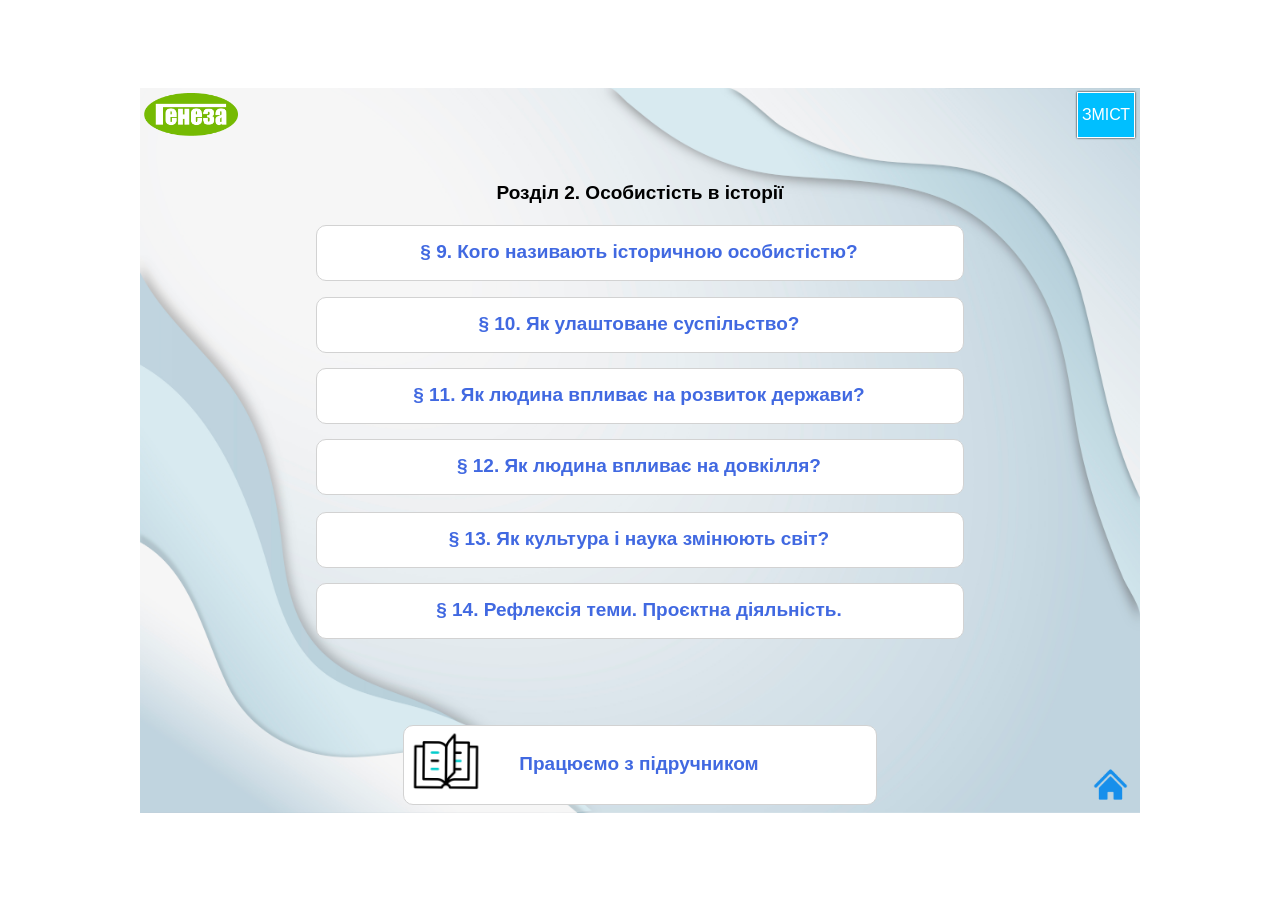
==== index.html @ 0160d8e9 "Add files via upload" ====
<!doctype html>
<html>
<head>
<meta charset="utf-8">
<title>Україна і світ. 5 клас</title>
<meta name="generator" content="WYSIWYG Web Builder 20 - https://www.wysiwygwebbuilder.com">
<link href="historysvit5part2.css" rel="stylesheet">
<link href="index.css" rel="stylesheet">
<script src="jquery-3.7.1.min.js"></script>
<script src="wb.panel.min.js"></script>
<script>
$(document).ready(function()
{
   $("#PanelMenu2").panel({animate: true, animationDuration: 200, animationEasing: 'linear', dismissible: true, display: 'push', position: 'right', toggle: true});
});
</script>
</head>
<body>
<div id="space"><br></div>
<div id="container">
<div id="wb_Image1" style="position:absolute;left:0px;top:0px;width:1000px;height:725px;z-index:0;">
<img src="images/Тло_УіС_5.jpg" id="Image1" alt="Modern soft green watercolor texture background design vector" title="Modern soft green watercolor texture background design vector" width="1000" height="667"></div>
<div id="wb_Shape3" style="position:absolute;left:176px;top:137px;width:648px;height:56px;z-index:1;">
<a href="./p1.html"><div id="Shape3"><div id="Shape3_text"><div><span style="color:#4169E1;font-family:Arial;font-size:19px;"><strong>§ 9. Кого називають історичною особистістю?</strong></span></div></div></div></a></div>
<div id="wb_Shape4" style="position:absolute;left:263px;top:637px;width:474px;height:80px;z-index:2;">
<div id="Shape4"><div id="Shape4_text"><div><span style="color:#4169E1;font-family:Arial;font-size:19px;"><strong>Працюємо з підручником</strong></span></div></div></div></div>
<div id="wb_PanelMenu2" style="position:absolute;left:937px;top:4px;width:56px;height:44px;text-align:center;z-index:3;">
<a href="#PanelMenu2_markup" id="PanelMenu2">&#1047;&#1052;&#1030;&#1057;&#1058;</a>
<div id="PanelMenu2_markup">
<ul role="menu">
<li role="menuitem"><a href="./pro.html" class="nav-link"><svg class="icon" viewBox="0 0 1024 1024" version="1.1" xmlns="http://www.w3.org/2000/svg">
   <path d="M512 1024 C605 1023, 690 1000, 768 956 L768 956 L768 956 C845 911, 908 848, 956 768 C1001 687, 1024 601, 1024 512 C1024 423, 1001 337, 956 256 C908 176, 845 113, 768 68 C690 24, 605 1, 512 0 C418 1, 333 24, 256 68 C178 113, 116 176, 68 256 C22 337, 0 423, 0 512 C0 601, 22 687, 68 768 C116 848, 178 911, 256 956 C333 1000, 418 1023, 512 1024 Z M432 672 L480 672 L432 672 L480 672 L480 544 L480 544 L432 544 L432 544 C402 541, 386 525, 384 496 C386 467, 402 451, 432 449 L528 449 L528 449 C557 451, 573 467, 577 496 L577 672 L577 672 L592 672 L592 672 C621 675, 637 691, 640 720 C637 749, 621 765, 592 768 L432 768 L432 768 C402 765, 386 749, 384 720 C386 691, 402 675, 432 672 Z M512 256 C530 256, 546 262, 558 274 L558 274 L558 274 C570 286, 577 301, 577 321 C577 339, 570 354, 558 366 C546 378, 530 384, 512 384 C493 384, 478 378, 466 366 C454 354, 449 339, 449 321 C449 301, 454 286, 466 274 C478 262, 493 256, 512 256"/>
</svg>
<span>&#1055;&#1088;&#1086; &#1045;-&#1044;&#1086;&#1076;&#1072;&#1090;&#1086;&#1082;</span></a></li>
<li role="menuitem"><a href="./index.html" class="nav-link">&#1057;&#1090;&#1072;&#1088;&#1090;&#1086;&#1074;&#1072; &#1089;&#1090;&#1086;&#1088;&#1110;&#1085;&#1082;&#1072;</a></li>
<li role="menuitem"><a href="facetime:" class="nav-link">&#1056;&#1054;&#1047;&#1044;&#1030;&#1051; 2. &#1054;&#1089;&#1086;&#1073;&#1080;&#1089;&#1090;&#1110;&#1089;&#1090;&#1100; &#1074; &#1110;&#1089;&#1090;&#1086;&#1088;&#1110;&#1111;</a></li>
<li role="menuitem"><a href="./p1.html" class="nav-link">&#167; 9. &#1050;&#1086;&#1075;&#1086; &#1085;&#1072;&#1079;&#1080;&#1074;&#1072;&#1102;&#1090;&#1100; &#1110;&#1089;&#1090;&#1086;&#1088;&#1080;&#1095;&#1085;&#1086;&#1102; &#1086;&#1089;&#1086;&#1073;&#1080;&#1089;&#1090;&#1110;&#1089;&#1090;&#1102;?</a></li>
<li role="menuitem"><a href="./p2.html" target="_blank" class="nav-link">&#167; 10. &#1071;&#1082; &#1091;&#1083;&#1072;&#1096;&#1090;&#1086;&#1074;&#1072;&#1085;&#1077; &#1089;&#1091;&#1089;&#1087;&#1110;&#1083;&#1100;&#1089;&#1090;&#1074;&#1086;?</a></li>
<li role="menuitem"><a href="./p3.html" class="nav-link">&#167; 11. &#1071;&#1082; &#1083;&#1102;&#1076;&#1080;&#1085;&#1072; &#1074;&#1087;&#1083;&#1080;&#1074;&#1072;&#1108; &#1085;&#1072; &#1088;&#1086;&#1079;&#1074;&#1080;&#1090;&#1086;&#1082; &#1076;&#1077;&#1088;&#1078;&#1072;&#1074;&#1080;?</a></li>
<li role="menuitem"><a href="./p4.html" class="nav-link">&#167; 12. &#1071;&#1082; &#1083;&#1102;&#1076;&#1080;&#1085;&#1072; &#1074;&#1087;&#1083;&#1080;&#1074;&#1072;&#1108; &#1085;&#1072; &#1076;&#1086;&#1074;&#1082;&#1110;&#1083;&#1083;&#1103;?</a></li>
<li role="menuitem"><a href="./p5.html" class="nav-link">&#167; 13. &#1071;&#1082; &#1082;&#1091;&#1083;&#1100;&#1090;&#1091;&#1088;&#1072; &#1110; &#1085;&#1072;&#1091;&#1082;&#1072; &#1079;&#1084;&#1110;&#1085;&#1102;&#1102;&#1090;&#1100; &#1089;&#1074;&#1110;&#1090;?</a></li>
<li role="menuitem"><a href="./p6.html" class="nav-link">&#167; 14. &#1056;&#1077;&#1092;&#1083;&#1077;&#1082;&#1089;&#1110;&#1103; &#1090;&#1077;&#1084;&#1080;. &#1055;&#1088;&#1086;&#1108;&#1082;&#1090;&#1085;&#1072; &#1076;&#1110;&#1103;&#1083;&#1100;&#1085;&#1110;&#1089;&#1090;&#1100;.</a></li>
</ul>
</div>
</div>
<div id="wb_Image9" style="position:absolute;left:946px;top:672px;width:49px;height:49px;z-index:4;">
<a href="./p1p1.html"><img src="images/free-icon-building-14034653.png" id="Image9" alt="" width="49" height="49"></a></div>
<div id="wb_Image10" style="position:absolute;left:4px;top:5px;width:94px;height:43px;z-index:5;">
<img src="images/Генеза_.png" id="Image10" alt="" width="94" height="43"></div>
<div id="wb_Text1" style="position:absolute;left:335px;top:94px;width:330px;height:21px;text-align:center;z-index:6;">
<span style="color:#000000;font-family:Arial;font-size:19px;"><strong>Розділ 2. Особистість в історії</strong></span></div>
<div id="wb_Image2" style="position:absolute;left:269px;top:640px;width:74px;height:74px;z-index:7;">
<img src="images/book.gif" id="Image2" alt="" width="74" height="74"></div>
<div id="wb_Shape1" style="position:absolute;left:176px;top:209px;width:648px;height:56px;z-index:8;">
<a href="./p2.html"><div id="Shape1"><div id="Shape1_text"><div><span style="color:#4169E1;font-family:Arial;font-size:19px;"><strong>§ 10. Як улаштоване суспільство?</strong></span></div></div></div></a></div>
<div id="wb_Shape2" style="position:absolute;left:176px;top:280px;width:648px;height:56px;z-index:9;">
<a href="./p3.html"><div id="Shape2"><div id="Shape2_text"><div><span style="color:#4169E1;font-family:Arial;font-size:19px;"><strong>§ 11. Як людина впливає на розвиток держави?</strong></span></div></div></div></a></div>
<div id="wb_Shape5" style="position:absolute;left:176px;top:351px;width:648px;height:56px;z-index:10;">
<a href="./p4.html"><div id="Shape5"><div id="Shape5_text"><div><span style="color:#4169E1;font-family:Arial;font-size:19px;"><strong>§ 12. Як людина впливає на довкілля?</strong></span></div></div></div></a></div>
<div id="wb_Shape6" style="position:absolute;left:176px;top:424px;width:648px;height:56px;z-index:11;">
<a href="./p5.html"><div id="Shape6"><div id="Shape6_text"><div><span style="color:#4169E1;font-family:Arial;font-size:19px;"><strong>§ 13. Як культура і наука змінюють світ?</strong></span></div></div></div></a></div>
<div id="wb_Shape7" style="position:absolute;left:176px;top:495px;width:648px;height:56px;z-index:12;">
<a href="./p6.html"><div id="Shape7"><div id="Shape7_text"><div><span style="color:#4169E1;font-family:Arial;font-size:19px;"><strong>§ 14. Рефлексія теми. Проєктна діяльність.</strong></span></div></div></div></a></div>
</div>
</body>
</html>
---- historysvit5part2.css ----
h1, .h1
{
   font-family: Arial;
   font-weight: bold;
   font-size: 32px;
   text-decoration: none;
   color: #000000;
   --color: #000000;
   background-color: transparent;
   margin: 0 0 0 0;
   padding: 0 0 0 0;
   display: inline-block;
}
h2, .h2
{
   font-family: Arial;
   font-weight: bold;
   font-size: 27px;
   text-decoration: none;
   color: #000000;
   --color: #000000;
   background-color: transparent;
   margin: 0 0 0 0;
   padding: 0 0 0 0;
   display: inline-block;
}
h3, .h3
{
   font-family: Arial;
   font-weight: bold;
   font-size: 24px;
   text-decoration: none;
   color: #000000;
   --color: #000000;
   background-color: transparent;
   margin: 0 0 0 0;
   padding: 0 0 0 0;
   display: inline-block;
}
h4, .h4
{
   font-family: Arial;
   font-weight: bold;
   font-size: 21px;
   font-style: italic;
   text-decoration: none;
   color: #000000;
   --color: #000000;
   background-color: transparent;
   margin: 0 0 0 0;
   padding: 0 0 0 0;
   display: inline-block;
}
h5, .h5
{
   font-family: Arial;
   font-weight: bold;
   font-size: 19px;
   text-decoration: none;
   color: #000000;
   --color: #000000;
   background-color: transparent;
   margin: 0 0 0 0;
   padding: 0 0 0 0;
   display: inline-block;
}
h6, .h6
{
   font-family: Arial;
   font-weight: bold;
   font-size: 16px;
   text-decoration: none;
   color: #000000;
   --color: #000000;
   background-color: transparent;
   margin: 0 0 0 0;
   padding: 0 0 0 0;
   display: inline-block;
}
.CustomStyle
{
   font-family: "Courier New";
   font-weight: bold;
   font-size: 16px;
   text-decoration: none;
   color: #2E74B5;
   --color: #2E74B5;
   background-color: transparent;
}
---- index.css ----
html, body
{
   height: 100%;
}
div#space
{
   width: 1px;
   height: 50%;
   margin-bottom: -362px;
   float:left
}
div#container
{
   width: 1000px;
   height: 725px;
   margin: 0 auto;
   position: relative;
   clear: left;
}
body
{
   background-color: #FFFFFF;
   color: #000000;
   font-family: Arial;
   font-weight: normal;
   font-size: 16px;
   line-height: 1.1875;
   margin: 0;
   padding: 0;
}
#wb_Image1
{
   vertical-align: top;
}
#Image1
{
   border: 0px solid #000000;
   border-radius: 0px;
   box-sizing: border-box;
   padding: 0;
   margin: 0;
   left: 0;
   top: 0;
   width: 100%;
   height: 100%;
}
#Shape3
{
   width: 646px;
   height: 54px;
   background-color: #FFFFFF;
   background-image: none;
   border: 1px #D2D2D2 solid;
   border-radius: 10px;
}
#Shape3_text
{
   position: absolute;
   pointer-events: none;
   display: flex;
   align-items: center;
   justify-content: center;
   flex-direction: column;
    left: 0.77%;
   top: 9.26%;
   width: 98.14%;
   height: 77.78%;
   box-sizing: border-box;
   overflow: hidden;
   text-align: center;
   word-wrap: break-word;
}
#Shape4
{
   width: 472px;
   height: 78px;
   background-color: #FFFFFF;
   background-image: none;
   border: 1px #D2D2D2 solid;
   border-radius: 10px;
}
#Shape4_text
{
   position: absolute;
   pointer-events: none;
   display: flex;
   align-items: center;
   justify-content: center;
   flex-direction: column;
    left: 1.06%;
   top: 6.41%;
   width: 97.46%;
   height: 84.62%;
   box-sizing: border-box;
   overflow: hidden;
   text-align: center;
   word-wrap: break-word;
}
#wb_PanelMenu2 a, #PanelMenu2_markup li a
{
   display: block;
   text-align: center;
   vertical-align: middle;
}
#PanelMenu2_markup
{
   display: none;
   margin: 0;
   padding: 0;
}
#PanelMenu2_panel #PanelMenu2_markup
{
   display: block;
}
#PanelMenu2_markup ul
{
   list-style: none;
   list-style-type: none;
   margin: 0;
   padding: 0;
}
#PanelMenu2_markup li a, #PanelMenu2_markup li a:hover
{
   padding: 5px 5px 5px 5px;
   box-shadow: none;
}
#PanelMenu2_markup .divider
{
   height: 1px;
   margin: 9px 0;
   overflow: hidden;
   background-color: #00BFFF;
}
#PanelMenu2_panel
{
   display: none;
   position: fixed;
   top: 0;
   height: 100%;
   width: 250px;
   z-index: 9999;
}
#PanelMenu2_markup li a
{
   color: #FFFFFF;
   border: 0px solid #00BFFF;
   background-color: #00BFFF;
   font-family: Arial;
   font-weight: normal;
   font-size: 16px;
   font-style: normal;
   text-decoration: none;
   text-transform: none;
}
#wb_PanelMenu2 a
{
   color: #FFFFFF;
   border: 1px solid #FFFFFF;
   border-radius: 0px;
   background-color: #00BFFF;
   font-family: Arial;
   font-weight: normal;
   font-size: 16px;
   font-style: normal;
   text-decoration: none;
   box-shadow: 0px 0px 2px #000000;
   text-align: center;
   text-transform: none;
}
#PanelMenu2_markup li a:hover
{
   color: #FFFFFF;
   background-color: #0B5ED7;
   border: 0px solid #00BFFF;
}
#PanelMenu2_markup li a .icon
{
   fill: currentColor;
   margin-right: 4px;
   height: 16px;
   width: 16px;
   vertical-align: middle;
}
#PanelMenu2_markup li a:hover .icon
{
   fill: currentColor;
}
#wb_PanelMenu2 a:hover
{
   color: #FFFFFF;
   background-color: #0B5ED7;
   border: 1px solid #0A58CA;
}
#PanelMenu2_panel
{
   background-color: #00BFFF;
   overflow-y: auto;
}
#PanelMenu2
{
   line-height: 44px;
   width: 56px;
   height: 44px;
   position: absolute;
   z-index: 999;
}
#wb_Image9
{
   vertical-align: top;
}
#Image9
{
   border: 0px solid #000000;
   border-radius: 0px;
   box-sizing: border-box;
   padding: 0;
   margin: 0;
   left: 0;
   top: 0;
   width: 100%;
   height: 100%;
}
#wb_Image10
{
   vertical-align: top;
}
#Image10
{
   border: 0px solid #000000;
   border-radius: 0px;
   box-sizing: border-box;
   padding: 0;
   margin: 0;
   left: 0;
   top: 0;
   width: 100%;
   height: 100%;
}
#wb_Text1 
{
   background-color: transparent;
   background-image: none;
   border: 0px solid #000000;
   border-radius: 0px;
   padding: 0;
   margin: 0;
   text-align: center;
}
#wb_Text1 div
{
   text-align: center;
}
#wb_Image2
{
   vertical-align: top;
}
#Image2
{
   border: 0px solid #000000;
   border-radius: 0px;
   box-sizing: border-box;
   padding: 0;
   margin: 0;
   left: 0;
   top: 0;
   width: 100%;
   height: 100%;
}
#Shape1
{
   width: 646px;
   height: 54px;
   background-color: #FFFFFF;
   background-image: none;
   border: 1px #D2D2D2 solid;
   border-radius: 10px;
}
#Shape1_text
{
   position: absolute;
   pointer-events: none;
   display: flex;
   align-items: center;
   justify-content: center;
   flex-direction: column;
    left: 0.77%;
   top: 9.26%;
   width: 98.14%;
   height: 77.78%;
   box-sizing: border-box;
   overflow: hidden;
   text-align: center;
   word-wrap: break-word;
}
#Shape2
{
   width: 646px;
   height: 54px;
   background-color: #FFFFFF;
   background-image: none;
   border: 1px #D2D2D2 solid;
   border-radius: 10px;
}
#Shape2_text
{
   position: absolute;
   pointer-events: none;
   display: flex;
   align-items: center;
   justify-content: center;
   flex-direction: column;
    left: 0.77%;
   top: 9.26%;
   width: 98.14%;
   height: 77.78%;
   box-sizing: border-box;
   overflow: hidden;
   text-align: center;
   word-wrap: break-word;
}
#Shape5
{
   width: 646px;
   height: 54px;
   background-color: #FFFFFF;
   background-image: none;
   border: 1px #D2D2D2 solid;
   border-radius: 10px;
}
#Shape5_text
{
   position: absolute;
   pointer-events: none;
   display: flex;
   align-items: center;
   justify-content: center;
   flex-direction: column;
    left: 0.77%;
   top: 9.26%;
   width: 98.14%;
   height: 77.78%;
   box-sizing: border-box;
   overflow: hidden;
   text-align: center;
   word-wrap: break-word;
}
#Shape6
{
   width: 646px;
   height: 54px;
   background-color: #FFFFFF;
   background-image: none;
   border: 1px #D2D2D2 solid;
   border-radius: 10px;
}
#Shape6_text
{
   position: absolute;
   pointer-events: none;
   display: flex;
   align-items: center;
   justify-content: center;
   flex-direction: column;
    left: 0.77%;
   top: 9.26%;
   width: 98.14%;
   height: 77.78%;
   box-sizing: border-box;
   overflow: hidden;
   text-align: center;
   word-wrap: break-word;
}
#Shape7
{
   width: 646px;
   height: 54px;
   background-color: #FFFFFF;
   background-image: none;
   border: 1px #D2D2D2 solid;
   border-radius: 10px;
}
#Shape7_text
{
   position: absolute;
   pointer-events: none;
   display: flex;
   align-items: center;
   justify-content: center;
   flex-direction: column;
    left: 0.77%;
   top: 9.26%;
   width: 98.14%;
   height: 77.78%;
   box-sizing: border-box;
   overflow: hidden;
   text-align: center;
   word-wrap: break-word;
}
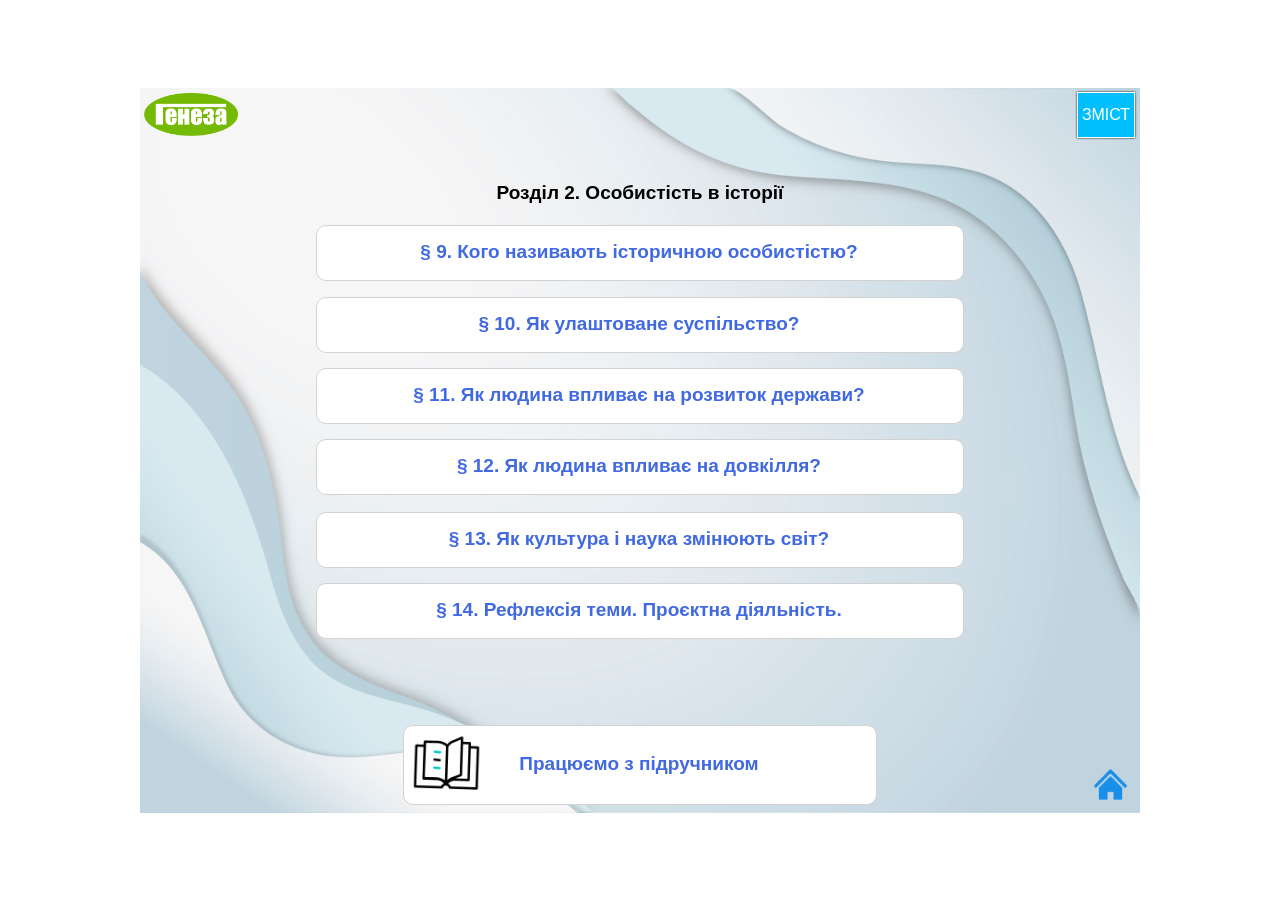
==== commit 42931ec3: "Update index.html" ====
--- a/index.html
+++ b/index.html
@@ -2,7 +2,7 @@
 <html>
 <head>
 <meta charset="utf-8">
-<title>Україна і світ. 5 клас</title>
+<title>Вступ до історії України і гром. освіти2</title>
 <meta name="generator" content="WYSIWYG Web Builder 20 - https://www.wysiwygwebbuilder.com">
 <link href="historysvit5part2.css" rel="stylesheet">
 <link href="index.css" rel="stylesheet">
@@ -63,4 +63,4 @@
 <a href="./p6.html"><div id="Shape7"><div id="Shape7_text"><div><span style="color:#4169E1;font-family:Arial;font-size:19px;"><strong>§ 14. Рефлексія теми. Проєктна діяльність.</strong></span></div></div></div></a></div>
 </div>
 </body>
-</html>+</html>
